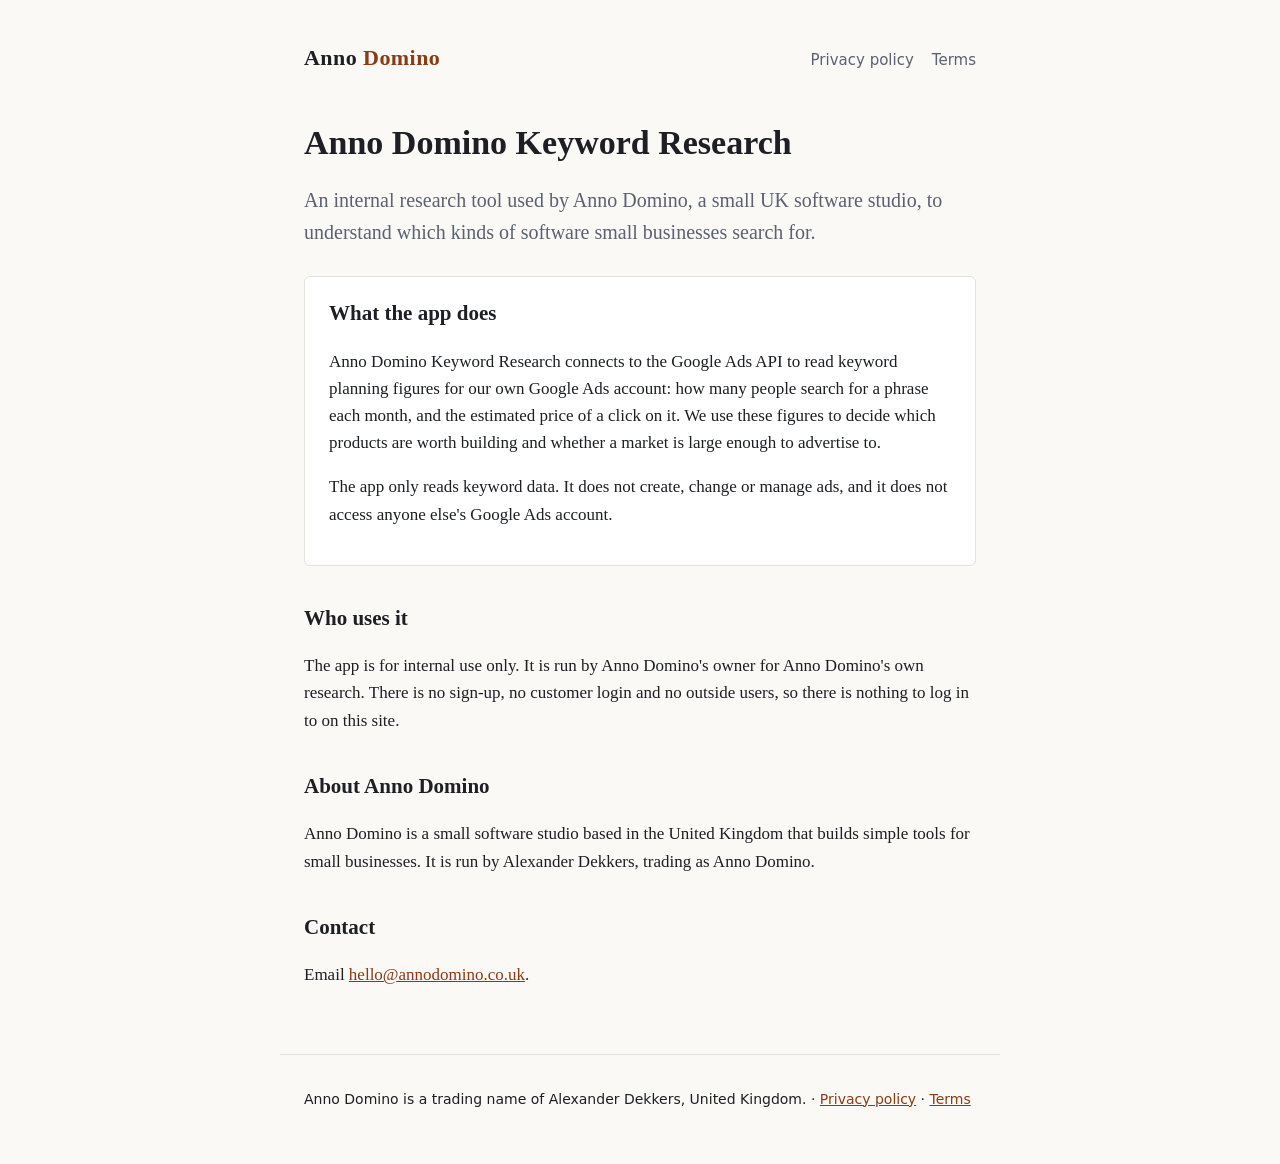
==== index.html @ 0228ade6 "Home page, privacy policy and terms for Anno Domino Keyword Research Co-Authored-By: Claude Opus 5.5" ====
<!DOCTYPE html>
<html lang="en-GB">
<head>
<meta charset="utf-8">
<meta name="viewport" content="width=device-width, initial-scale=1">
<title>Anno Domino Keyword Research</title>
<meta name="description" content="Anno Domino Keyword Research: an internal tool that looks up search volumes and click prices from Google Keyword Planner for Anno Domino's own market research.">
<link rel="stylesheet" href="/style.css">
</head>
<body>
<header>
  <a class="brand" href="/">Anno <span>Domino</span></a>
  <nav aria-label="Main"><a href="/privacy-policy">Privacy policy</a><a href="/terms">Terms</a></nav>
</header>
<main>
  <h1>Anno Domino Keyword Research</h1>
  <p class="lede">An internal research tool used by Anno Domino, a small UK software studio, to understand which kinds of software small businesses search for.</p>

  <div class="card">
    <h2>What the app does</h2>
    <p>Anno Domino Keyword Research connects to the Google Ads API to read keyword planning figures for our own Google Ads account: how many people search for a phrase each month, and the estimated price of a click on it. We use these figures to decide which products are worth building and whether a market is large enough to advertise to.</p>
    <p>The app only reads keyword data. It does not create, change or manage ads, and it does not access anyone else's Google Ads account.</p>
  </div>

  <h2>Who uses it</h2>
  <p>The app is for internal use only. It is run by Anno Domino's owner for Anno Domino's own research. There is no sign-up, no customer login and no outside users, so there is nothing to log in to on this site.</p>

  <h2>About Anno Domino</h2>
  <p>Anno Domino is a small software studio based in the United Kingdom that builds simple tools for small businesses. It is run by Alexander Dekkers, trading as Anno Domino.</p>

  <h2>Contact</h2>
  <p>Email <a href="mailto:hello@annodomino.co.uk">hello@annodomino.co.uk</a>.</p>
</main>
<footer>
  <p>Anno Domino is a trading name of Alexander Dekkers, United Kingdom. &middot; <a href="/privacy-policy">Privacy policy</a> &middot; <a href="/terms">Terms</a></p>
</footer>
</body>
</html>
---- style.css ----
:root{--ink:#1d1f24;--muted:#5b6170;--line:#e4e2dc;--bg:#faf9f6;--accent:#8a3b12}
*{box-sizing:border-box}
body{margin:0;background:var(--bg);color:var(--ink);font:17px/1.6 Georgia,"Times New Roman",serif}
header,main,footer{max-width:720px;margin:0 auto;padding:0 24px}
header{padding-top:40px;display:flex;justify-content:space-between;align-items:baseline;flex-wrap:wrap;gap:8px}
.brand{font-size:22px;font-weight:bold;letter-spacing:.02em;color:var(--ink);text-decoration:none}
.brand span{color:var(--accent)}
nav a{color:var(--muted);text-decoration:none;margin-left:18px;font:15px/1.4 system-ui,sans-serif}
nav a:hover,nav a:focus{color:var(--ink);text-decoration:underline}
main{padding-top:48px;padding-bottom:48px}
h1{font-size:34px;line-height:1.2;margin:0 0 16px}
h2{font-size:21px;margin:36px 0 8px}
p,li{color:var(--ink)}
.lede{font-size:20px;color:var(--muted)}
.card{border:1px solid var(--line);background:#fff;border-radius:6px;padding:20px 24px;margin:28px 0}
.card h2{margin-top:0}
a{color:var(--accent)}
footer{border-top:1px solid var(--line);padding-top:20px;padding-bottom:40px;color:var(--muted);font:14px/1.5 system-ui,sans-serif}
.small{font:14px/1.5 system-ui,sans-serif;color:var(--muted)}
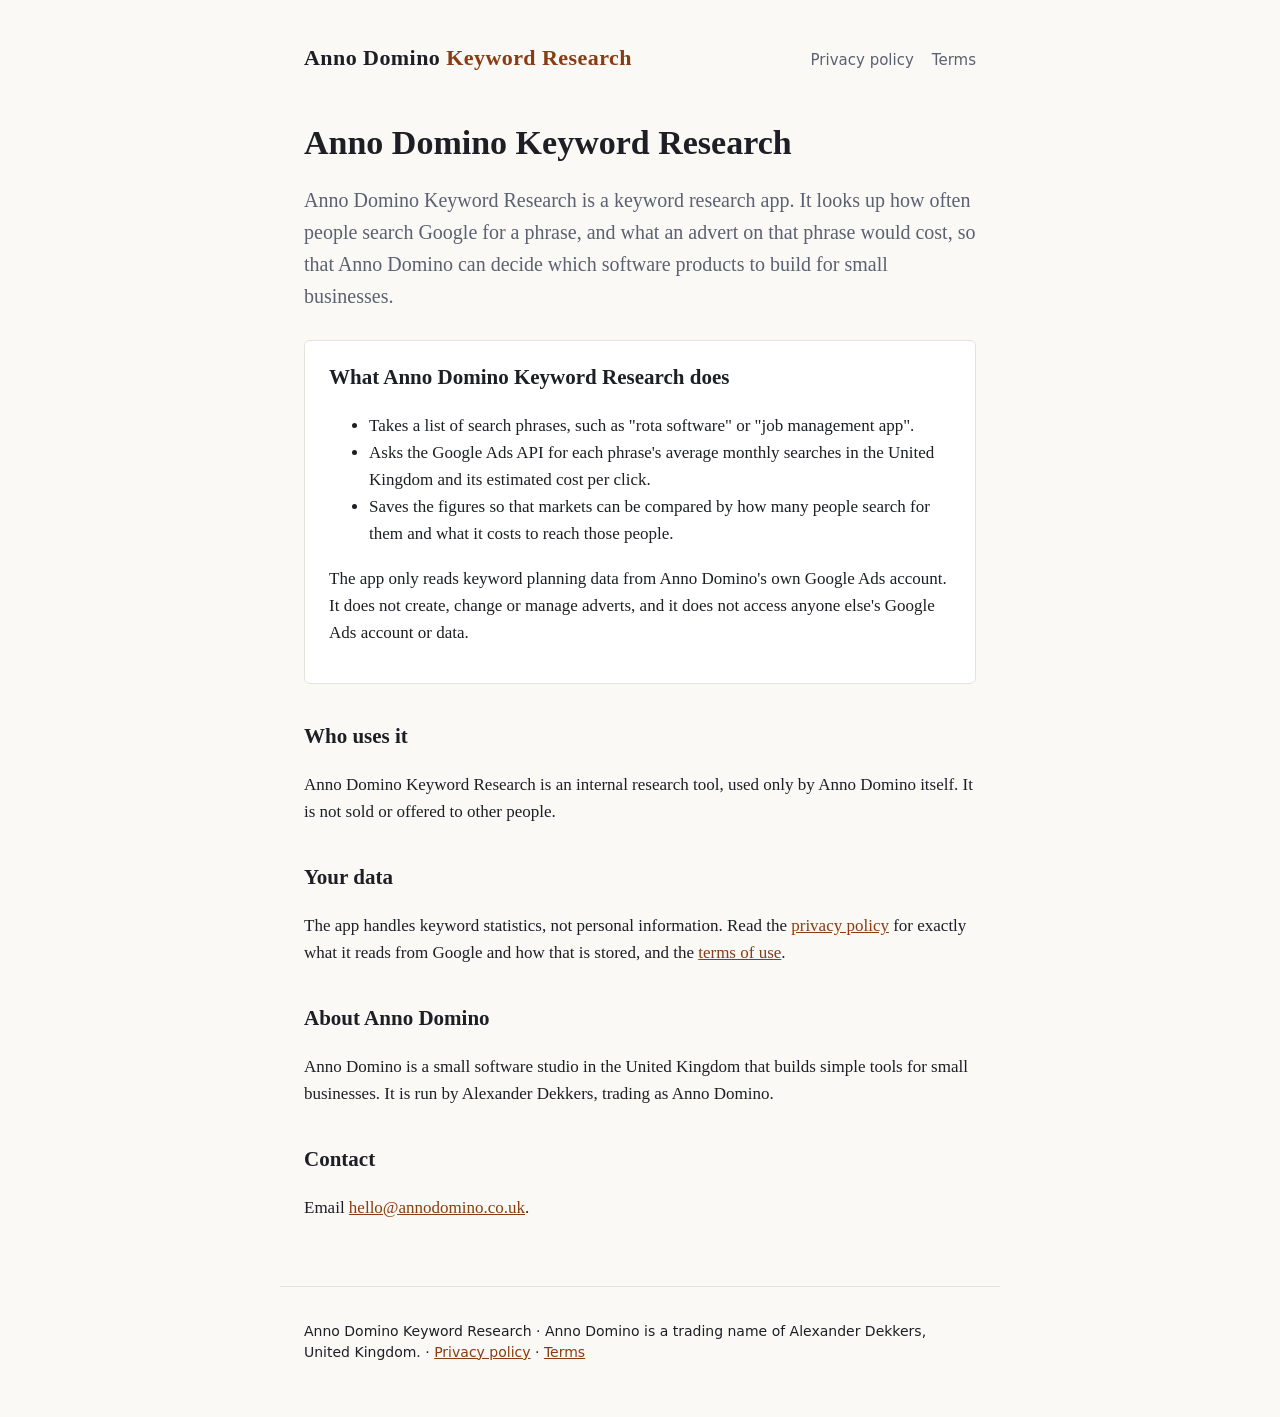
==== commit ec15e635: "Home page: lead with the app name and purpose, drop login wording; allow crawlers Co-Authored-By: Cl" ====
--- a/index.html
+++ b/index.html
@@ -4,35 +4,42 @@
 <meta charset="utf-8">
 <meta name="viewport" content="width=device-width, initial-scale=1">
 <title>Anno Domino Keyword Research</title>
-<meta name="description" content="Anno Domino Keyword Research: an internal tool that looks up search volumes and click prices from Google Keyword Planner for Anno Domino's own market research.">
+<meta name="description" content="Anno Domino Keyword Research looks up Google Ads keyword search volumes and click price estimates so Anno Domino can research which software products small businesses need.">
 <link rel="stylesheet" href="/style.css">
 </head>
 <body>
 <header>
-  <a class="brand" href="/">Anno <span>Domino</span></a>
+  <a class="brand" href="/">Anno Domino <span>Keyword Research</span></a>
   <nav aria-label="Main"><a href="/privacy-policy">Privacy policy</a><a href="/terms">Terms</a></nav>
 </header>
 <main>
   <h1>Anno Domino Keyword Research</h1>
-  <p class="lede">An internal research tool used by Anno Domino, a small UK software studio, to understand which kinds of software small businesses search for.</p>
+  <p class="lede">Anno Domino Keyword Research is a keyword research app. It looks up how often people search Google for a phrase, and what an advert on that phrase would cost, so that Anno Domino can decide which software products to build for small businesses.</p>
 
   <div class="card">
-    <h2>What the app does</h2>
-    <p>Anno Domino Keyword Research connects to the Google Ads API to read keyword planning figures for our own Google Ads account: how many people search for a phrase each month, and the estimated price of a click on it. We use these figures to decide which products are worth building and whether a market is large enough to advertise to.</p>
-    <p>The app only reads keyword data. It does not create, change or manage ads, and it does not access anyone else's Google Ads account.</p>
+    <h2>What Anno Domino Keyword Research does</h2>
+    <ul>
+      <li>Takes a list of search phrases, such as "rota software" or "job management app".</li>
+      <li>Asks the Google Ads API for each phrase's average monthly searches in the United Kingdom and its estimated cost per click.</li>
+      <li>Saves the figures so that markets can be compared by how many people search for them and what it costs to reach those people.</li>
+    </ul>
+    <p>The app only reads keyword planning data from Anno Domino's own Google Ads account. It does not create, change or manage adverts, and it does not access anyone else's Google Ads account or data.</p>
   </div>
 
   <h2>Who uses it</h2>
-  <p>The app is for internal use only. It is run by Anno Domino's owner for Anno Domino's own research. There is no sign-up, no customer login and no outside users, so there is nothing to log in to on this site.</p>
+  <p>Anno Domino Keyword Research is an internal research tool, used only by Anno Domino itself. It is not sold or offered to other people.</p>
+
+  <h2>Your data</h2>
+  <p>The app handles keyword statistics, not personal information. Read the <a href="/privacy-policy">privacy policy</a> for exactly what it reads from Google and how that is stored, and the <a href="/terms">terms of use</a>.</p>
 
   <h2>About Anno Domino</h2>
-  <p>Anno Domino is a small software studio based in the United Kingdom that builds simple tools for small businesses. It is run by Alexander Dekkers, trading as Anno Domino.</p>
+  <p>Anno Domino is a small software studio in the United Kingdom that builds simple tools for small businesses. It is run by Alexander Dekkers, trading as Anno Domino.</p>
 
   <h2>Contact</h2>
   <p>Email <a href="mailto:hello@annodomino.co.uk">hello@annodomino.co.uk</a>.</p>
 </main>
 <footer>
-  <p>Anno Domino is a trading name of Alexander Dekkers, United Kingdom. &middot; <a href="/privacy-policy">Privacy policy</a> &middot; <a href="/terms">Terms</a></p>
+  <p>Anno Domino Keyword Research &middot; Anno Domino is a trading name of Alexander Dekkers, United Kingdom. &middot; <a href="/privacy-policy">Privacy policy</a> &middot; <a href="/terms">Terms</a></p>
 </footer>
 </body>
 </html>
